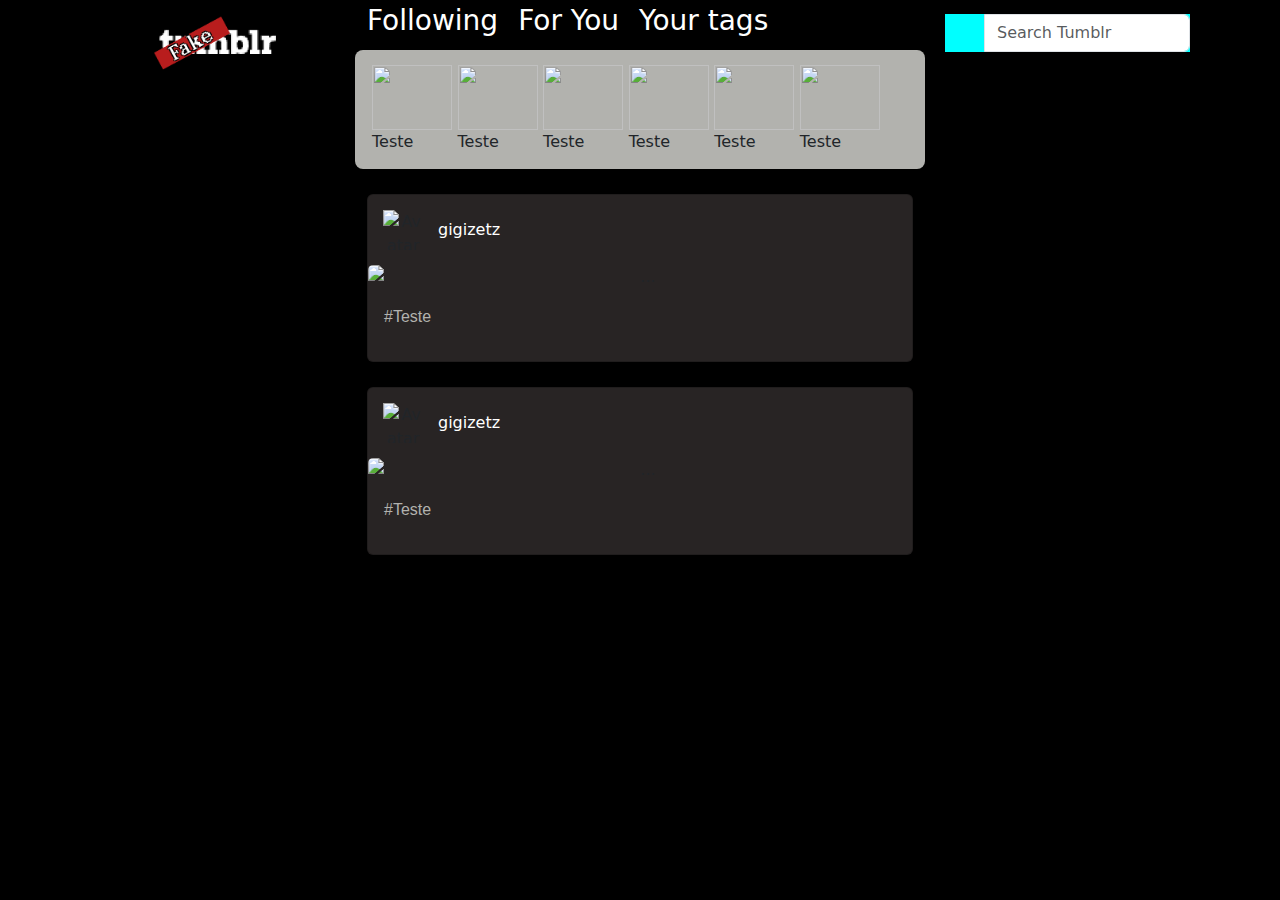
==== copiarSite/index.html @ 5c321878 "pipipi popopo" ====
<!DOCTYPE html>
<html lang="en">

<head>
    <meta charset="UTF-8">
    <meta name="viewport" content="width=device-width, initial-scale=1.0">
    <link href="https://cdn.jsdelivr.net/npm/bootstrap@5.3.3/dist/css/bootstrap.min.css" rel="stylesheet"
        integrity="sha384-QWTKZyjpPEjISv5WaRU9OFeRpok6YctnYmDr5pNlyT2bRjXh0JMhjY6hW+ALEwIH" crossorigin="anonymous">
    <link rel="stylesheet" href="style.css">
    <title>Fakemblr</title>
</head>

<body>


    <div class="container text-center">
        <div class="row">
          <div class="  col">
            <div class="sticky-top">
                <a href="#"><img src="logo.png" width="250" alt=""></a>
                
            </div>
            
          </div>
          <div class="  col-6">


            <header>
                <div class="topbar justify-content-lg-start my-1 text-white">
                    <div class="a12i9873"><h3>Following</h3></div>
                    <div class="a12i9873"><h3>For You</h3></div>
                    <div class="a12i9873"><h3>Your tags</h3></div>
                   
                    
                </div>
                
            </header>

            <div>
                <div class=" testetumblr row mb-4">
                    <div class="col-md-1 themed-grid-col"><img width="80" height="65" src="../paginaEpic/imgs/jorge.png" alt="">Teste</div>
                    <div class="col-md-1 themed-grid-col"><img width="80" height="65" src="../paginaEpic/imgs/jorge.png" alt="">Teste</div>
                    <div class="col-md-1 themed-grid-col"><img width="80" height="65" src="../paginaEpic/imgs/jorge.png" alt="">Teste</div>
                    <div class="col-md-1 themed-grid-col"><img width="80" height="65" src="../paginaEpic/imgs/jorge.png" alt="">Teste</div>
                    <div class="col-md-1 themed-grid-col"><img width="80" height="65" src="../paginaEpic/imgs/jorge.png" alt="">Teste</div>
                    <div class="col-md-1 themed-grid-col"><img width="80" height="65" src="../paginaEpic/imgs/jorge.png" alt="">Teste</div>
                    <div class="col-md-1 themed-grid-col" alt="gambiarra ._."></div>
                    
                    
                    
                  </div>
            </div>


            <div class=" card" style="width: 10;">
                <div class="nominho"><img alt="Avatar" class="RoN4R tPU70" loading="eager" sizes="96px"
                    srcset="https://64.media.tumblr.com/5558e699fe3579b38f816f497aa0ebdd/918c56124cbd8a4d-66/s64x64u_c1/d465e13c80acac7eea2abc9197b1b5c0f8557a03.jpg 64w, 
                    https://64.media.tumblr.com/5558e699fe3579b38f816f497aa0ebdd/918c56124cbd8a4d-66/s96x96u_c1/712bf1f59b55b0ec55d4cb2d5e47e469b94d6b3f.jpg 96w,
                     https://64.media.tumblr.com/5558e699fe3579b38f816f497aa0ebdd/918c56124cbd8a4d-66/s128x128u_c1/3f20382f0be1a92a6203064ee8e159060eab8795.jpg 128w, 
                     https://64.media.tumblr.com/5558e699fe3579b38f816f497aa0ebdd/918c56124cbd8a4d-66/s512x512u_c1/0005f53d270b59c49c5c37db02d3c375a5d3e11c.jpg 512w" 
                     style="width:40px;height:40px"> 
                     <div class="text-white">
                        <h6>gigizetz</h6>
                     </div>
                    </div>
                
                <img src="../paginaEpic/imgs/jorge.png" class="card-img-top" alt="...">
                <div class="card-body">
                  <p class="cardhashtags">#Teste</p>
                  <div class="container text-center">
                    <div class="row">
                      <div class=" col">
                        
                      </div>
                      <div class=" col">
                        
                      </div>
                      <div class=" col">
                        <div class="iconinhos">
                            <img src="../paginaEpic/imgs/jorge.png" alt="">
                            <img src="../paginaEpic/imgs/jorge.png" alt="">
                            <img src="../paginaEpic/imgs/jorge.png" alt="">
                        </div>
                      </div>
                    </div>
                  </div>
                  
                </div>
              </div>
              <div class=" card" style="width: 10;">
                <div class="nominho"><img alt="Avatar" class="RoN4R tPU70" loading="eager" sizes="96px"
                    srcset="https://64.media.tumblr.com/5558e699fe3579b38f816f497aa0ebdd/918c56124cbd8a4d-66/s64x64u_c1/d465e13c80acac7eea2abc9197b1b5c0f8557a03.jpg 64w, 
                    https://64.media.tumblr.com/5558e699fe3579b38f816f497aa0ebdd/918c56124cbd8a4d-66/s96x96u_c1/712bf1f59b55b0ec55d4cb2d5e47e469b94d6b3f.jpg 96w,
                     https://64.media.tumblr.com/5558e699fe3579b38f816f497aa0ebdd/918c56124cbd8a4d-66/s128x128u_c1/3f20382f0be1a92a6203064ee8e159060eab8795.jpg 128w, 
                     https://64.media.tumblr.com/5558e699fe3579b38f816f497aa0ebdd/918c56124cbd8a4d-66/s512x512u_c1/0005f53d270b59c49c5c37db02d3c375a5d3e11c.jpg 512w" 
                     style="width:40px;height:40px"> 
                     <div class="text-white">
                        <h6>gigizetz</h6>
                     </div>
                    </div>
                
                <img src="../paginaEpic/imgs/jorge.png" class="card-img-top" alt="...">
                <div class="card-body">
                  <p class="cardhashtags">#Teste</p>
                  <div class="container text-center">
                    <div class="row">
                      <div class=" col">
                        
                      </div>
                      <div class=" col">
                        
                      </div>
                      <div class=" col">
                        <div class="iconinhos">
                            <img src="../paginaEpic/imgs/jorge.png" alt="">
                            <img src="../paginaEpic/imgs/jorge.png" alt="">
                            <img src="../paginaEpic/imgs/jorge.png" alt="">
                        </div>
                      </div>
                    </div>
                  </div>
                  
                </div>
              </div>
          </div>
          <div class=" col">
            <div class="container teste4 sticky-top">
                <div class="searchbarinha">
                    <div class="input-group mb-3">
                    <img src="../paginaEpic/imgs/jorge.png" width="40" alt="">
                    <input type="text" class="searchbar form-control" placeholder="Search Tumblr">
                  </div>
                </div>
                
            </div>
          </div>
        </div>


    <script src="https://cdn.jsdelivr.net/npm/bootstrap@5.3.3/dist/js/bootstrap.bundle.min.js"
        integrity="sha384-YvpcrYf0tY3lHB60NNkmXc5s9fDVZLESaAA55NDzOxhy9GkcIdslK1eN7N6jIeHz"
        crossorigin="anonymous"></script>
    <script src="script.js"></script>
</body>

</html>
---- copiarSite/style.css ----
body {

    background-color: black;

}



.teste1{


    background-color: aqua;

}

.teste2{


    background-color: rgb(71, 207, 38);

}

.teste3{


    background-color: rgb(255, 217, 0);

}


.nominho {


    display: flex;
    flex-direction: row;
    align-content: flex-start;

}

.nominho img{


    margin: 15px;
}

.nominho h6 {


    margin-top: 25px;


}


.cardhashtags {


    display: flex;
    justify-content: flex-start;
    color: #b2b2ae;
    font-size: 16px;
    font-family:'Lucida Sans', 'Lucida Sans Regular', 'Lucida Grande', 'Lucida Sans Unicode', Geneva, Verdana, sans-serif;
}


.card {

    margin-top: 25px;
    background-color: rgb(40,36,36);
    
}


.iconinhos {

    display: flex;
    flex-direction: row;

}
.iconinhos img {

    width: 70px;


}


.teste4 {

    padding-top: 14px;
    padding-left: 8px;
    padding-right: 8px;


}


.searchbarinha {

    background-color:aqua


}


.testetumblr {


    box-sizing: border-box;
    background-color: #b2b2ae;
    border-radius: 8px;
    justify-content: space-between;
    align-items: center;
    min-height: 100px;
    margin-bottom: 16px;
    padding: 15px 5px;
    display: flex;
    position: relative;

}


.topbar {

    display: flex;
    flex-direction: row;


}


.a12i9873 {

    margin-right: 10px;
    padding-right: 10px;


}
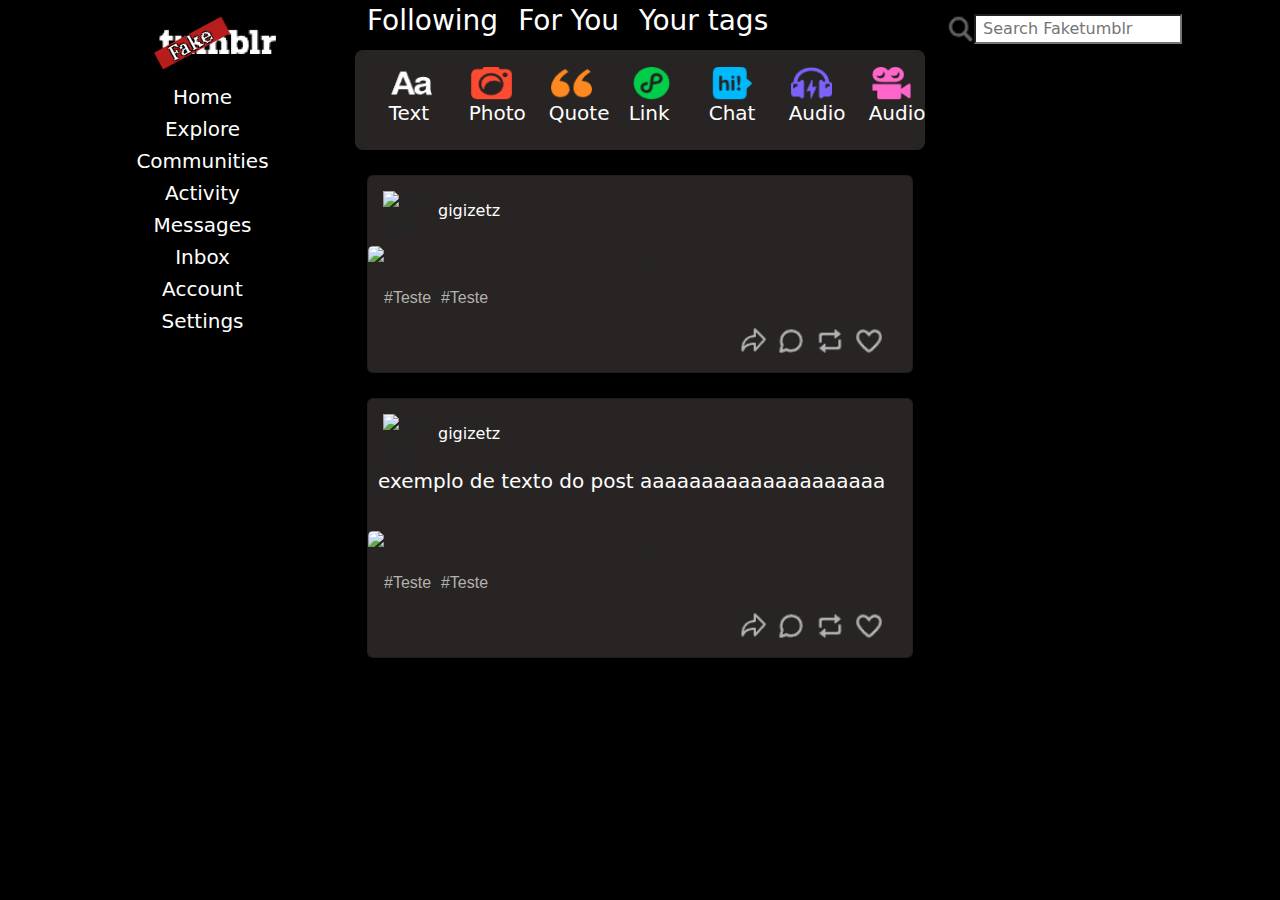
==== commit f8c06da4: "atualizando pokedex e recriar página" ====
--- a/copiarSite/index.html
+++ b/copiarSite/index.html
@@ -15,12 +15,27 @@
 
     <div class="container text-center">
         <div class="row">
-          <div class="  col">
+          <div class="  col text-white">
             <div class="sticky-top">
-                <a href="#"><img src="logo.png" width="250" alt=""></a>
+                <a href="#"><img src="icons/logo.png" width="250" alt=""></a>
                 
             </div>
             
+
+            <div class="sticky-top">
+            <a class="asgh7ui" href="#"><h5 class="a12i9873">Home</h5></a>
+            <a class="asgh7ui" href="#"><h5 class="a12i9873">Explore</h5></a>
+            <a class="asgh7ui" href="#"><h5 class="a12i9873">Communities</h5></a>
+            <a class="asgh7ui" href="#"><h5 class="a12i9873">Activity</h5></a>
+            <a class="asgh7ui" href="#"><h5 class="a12i9873">Messages</h5></a>
+            <a class="asgh7ui" href="#"><h5 class="a12i9873">Inbox</h5></a>
+            <a class="asgh7ui" href="#"><h5 class="a12i9873">Account</h5></a>
+            <a class="asgh7ui" href="#"><h5 class="a12i9873">Settings</h5></a>
+            </div>
+            
+            
+          
+
           </div>
           <div class="  col-6">
 
@@ -37,14 +52,15 @@
             </header>
 
             <div>
-                <div class=" testetumblr row mb-4">
-                    <div class="col-md-1 themed-grid-col"><img width="80" height="65" src="../paginaEpic/imgs/jorge.png" alt="">Teste</div>
-                    <div class="col-md-1 themed-grid-col"><img width="80" height="65" src="../paginaEpic/imgs/jorge.png" alt="">Teste</div>
-                    <div class="col-md-1 themed-grid-col"><img width="80" height="65" src="../paginaEpic/imgs/jorge.png" alt="">Teste</div>
-                    <div class="col-md-1 themed-grid-col"><img width="80" height="65" src="../paginaEpic/imgs/jorge.png" alt="">Teste</div>
-                    <div class="col-md-1 themed-grid-col"><img width="80" height="65" src="../paginaEpic/imgs/jorge.png" alt="">Teste</div>
-                    <div class="col-md-1 themed-grid-col"><img width="80" height="65" src="../paginaEpic/imgs/jorge.png" alt="">Teste</div>
-                    <div class="col-md-1 themed-grid-col" alt="gambiarra ._."></div>
+                <div class=" testetumblr row mb-4 text-white">
+                    <div class="topicon col-md-1 themed-grid-col"><img width="45" height="35" src="icons/texticon.png" alt=""><h5>Text</h5></div>
+                    <div class="topicon col-md-1 themed-grid-col"><img width="45" height="35" src="icons/photoicon.png" alt=""><h5>Photo</h5></div>
+                    <div class="topicon col-md-1 themed-grid-col"><img width="45" height="35" src="icons/quoteicon.png" alt=""><h5>Quote</h5></div>
+                    <div class="topicon col-md-1 themed-grid-col"><img width="45" height="35" src="icons/linkicon.png" alt=""><h5>Link</h5></div>
+                    <div class="topicon col-md-1 themed-grid-col"><img width="45" height="35" src="icons/chaticon.png" alt=""><h5>Chat</h5></div>
+                    <div class="topicon col-md-1 themed-grid-col"><img width="45" height="35" src="icons/audioicon.png" alt=""><h5>Audio</h5></div>
+                    <div class="topicon col-md-1 themed-grid-col"><img width="45" height="35" src="icons/videoicon.png" alt=""><h5>Audio</h5></div>
+                    
                     
                     
                     
@@ -66,7 +82,11 @@
                 
                 <img src="../paginaEpic/imgs/jorge.png" class="card-img-top" alt="...">
                 <div class="card-body">
-                  <p class="cardhashtags">#Teste</p>
+                  <div id="testeiasdnasidans">
+                    <p class="cardhashtags">#Teste</p>
+                    <p>a</p>
+                    <p class="cardhashtags">#Teste</p>
+                  </div>
                   <div class="container text-center">
                     <div class="row">
                       <div class=" col">
@@ -77,9 +97,10 @@
                       </div>
                       <div class=" col">
                         <div class="iconinhos">
-                            <img src="../paginaEpic/imgs/jorge.png" alt="">
-                            <img src="../paginaEpic/imgs/jorge.png" alt="">
-                            <img src="../paginaEpic/imgs/jorge.png" alt="">
+                            <img src="icons/sharebutton.png" alt="">
+                            <img src="icons/commentbutton.png" alt="">
+                            <img src="icons/reblogbutton.png" alt="">
+                            <img src="icons/likeoffbutton.png" alt="">
                         </div>
                       </div>
                     </div>
@@ -98,10 +119,20 @@
                         <h6>gigizetz</h6>
                      </div>
                     </div>
+
+                    <div class="post-text"> 
+                      <h5>exemplo de texto do post aaaaaaaaaaaaaaaaaaaa</h5> 
+                    </div>
+                    
                 
                 <img src="../paginaEpic/imgs/jorge.png" class="card-img-top" alt="...">
                 <div class="card-body">
-                  <p class="cardhashtags">#Teste</p>
+                  <div id="testeiasdnasidans">
+                    <p class="cardhashtags">#Teste</p>
+                    <p>a</p>
+                    <p class="cardhashtags">#Teste</p>
+                  </div>
+                  
                   <div class="container text-center">
                     <div class="row">
                       <div class=" col">
@@ -112,10 +143,11 @@
                       </div>
                       <div class=" col">
                         <div class="iconinhos">
-                            <img src="../paginaEpic/imgs/jorge.png" alt="">
-                            <img src="../paginaEpic/imgs/jorge.png" alt="">
-                            <img src="../paginaEpic/imgs/jorge.png" alt="">
-                        </div>
+                          <img src="icons/sharebutton.png" alt="">
+                          <img src="icons/commentbutton.png" alt="">
+                          <img src="icons/reblogbutton.png" alt="">
+                          <img src="icons/likeoffbutton.png" alt="">
+                      </div>
                       </div>
                     </div>
                   </div>
@@ -127,8 +159,8 @@
             <div class="container teste4 sticky-top">
                 <div class="searchbarinha">
                     <div class="input-group mb-3">
-                    <img src="../paginaEpic/imgs/jorge.png" width="40" alt="">
-                    <input type="text" class="searchbar form-control" placeholder="Search Tumblr">
+                    <img src="icons/Searchicon.png" width="30" alt="">
+                    <input type="text" class="" placeholder=" Search Faketumblr">
                   </div>
                 </div>
                 
--- a/copiarSite/style.css
+++ b/copiarSite/style.css
@@ -75,11 +75,12 @@
 
     display: flex;
     flex-direction: row;
+    justify-content: space-between;
 
 }
 .iconinhos img {
 
-    width: 70px;
+    width: 30px;
 
 
 }
@@ -95,10 +96,10 @@
 }
 
 
-.searchbarinha {
+.asgh7ui{
 
-    background-color:aqua
-
+    text-decoration: none;
+    color:white;
 
 }
 
@@ -107,15 +108,22 @@
 
 
     box-sizing: border-box;
-    background-color: #b2b2ae;
+    background-color: rgb(40,36,36);
     border-radius: 8px;
-    justify-content: space-between;
+    justify-content: space-around;
     align-items: center;
     min-height: 100px;
     margin-bottom: 16px;
     padding: 15px 5px;
     display: flex;
     position: relative;
+
+}
+
+.testetumblr div{
+
+    padding-right: 10px;
+
 
 }
 
@@ -135,4 +143,25 @@
     padding-right: 10px;
 
 
+}
+
+#testeiasdnasidans {
+
+
+    display: flex;
+    flex-direction: row;
+
+
+
+}
+
+.post-text{
+
+    display: flex;
+    justify-content: start;
+    margin-left: 10px;
+    margin-bottom: 30px;
+    color: white;
+
+
 }